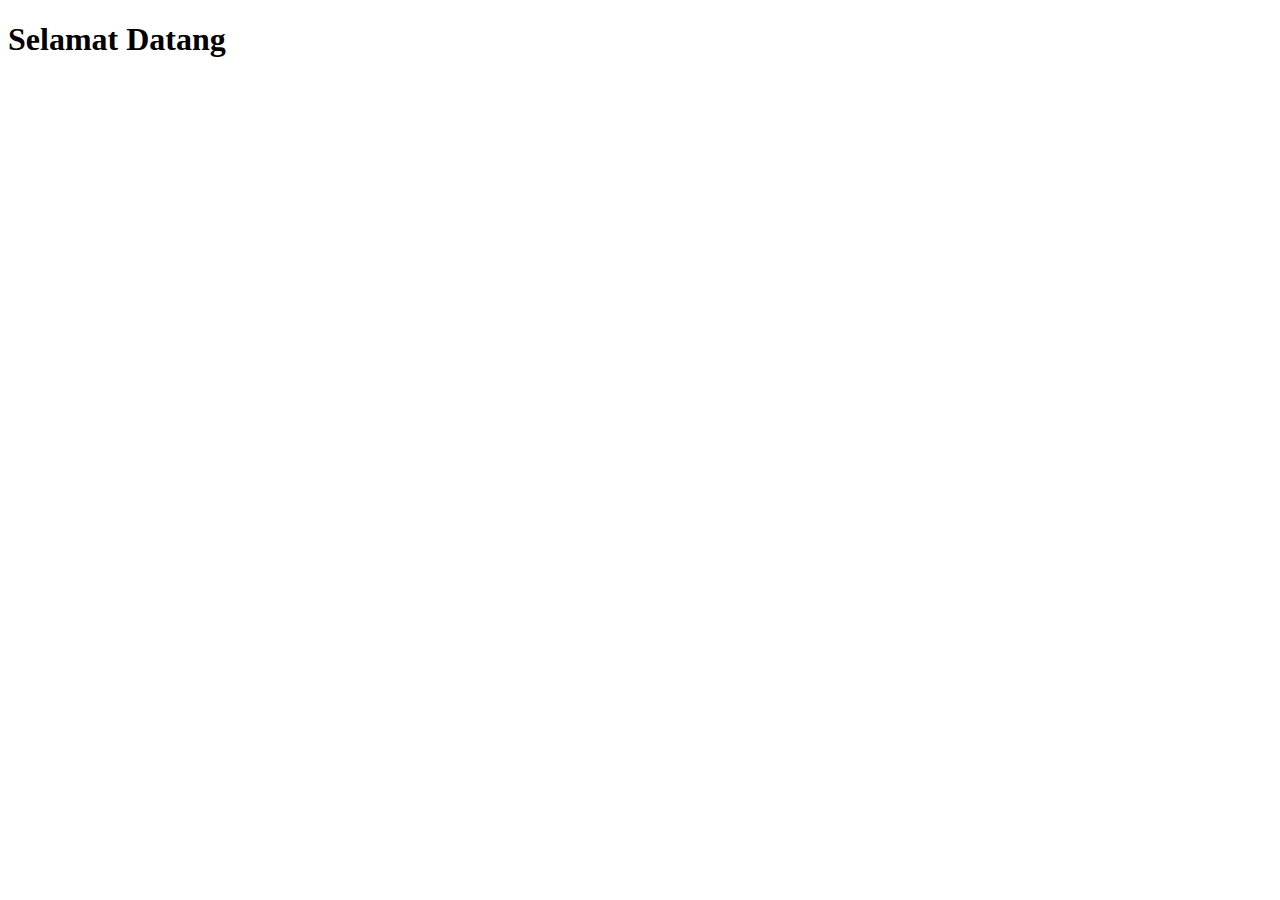
==== index.html @ fece5b3b "menambahkan header" ====
<!DOCTYPE html>
<html lang="en">

<head>
    <meta charset="UTF-8">
    <meta name="viewport" content="width=device-width, initial-scale=1.0">
    <title>HTML-CSS-Javascript | DTS 2</title>
    <link rel="stylesheet" href="assets/style.css">
</head>

<body>
    <header>
        <h1>Selamat Datang</h1>
    </header>
</body>

</html>
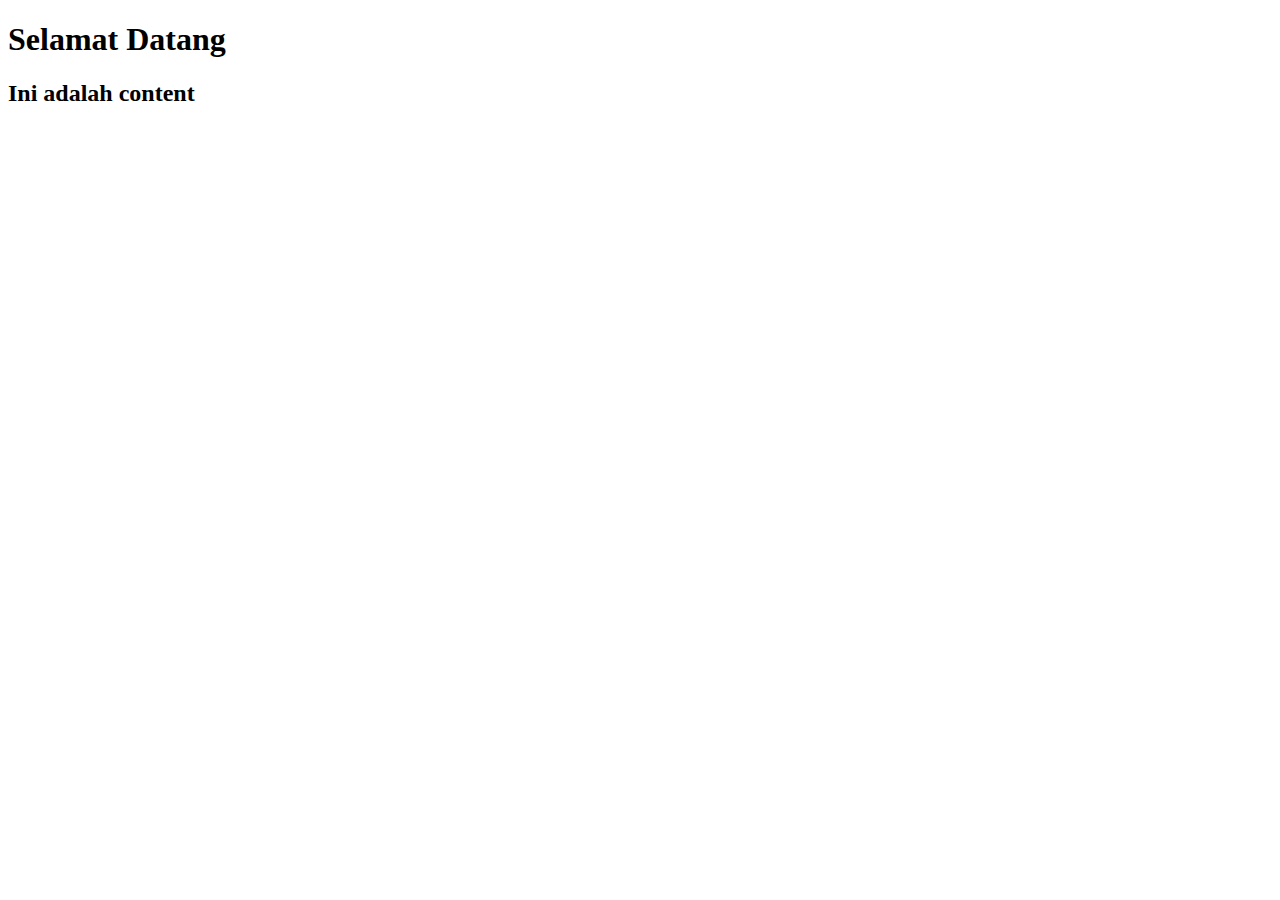
==== commit aea9f602: "saya telah menambahkan elemen" ====
--- a/index.html
+++ b/index.html
@@ -12,6 +12,11 @@
     <header>
         <h1>Selamat Datang</h1>
     </header>
+    <div class="container">
+        <div class="content">
+            <h2>Ini adalah content</h2>
+        </div>
+    </div>
 </body>
 
 </html>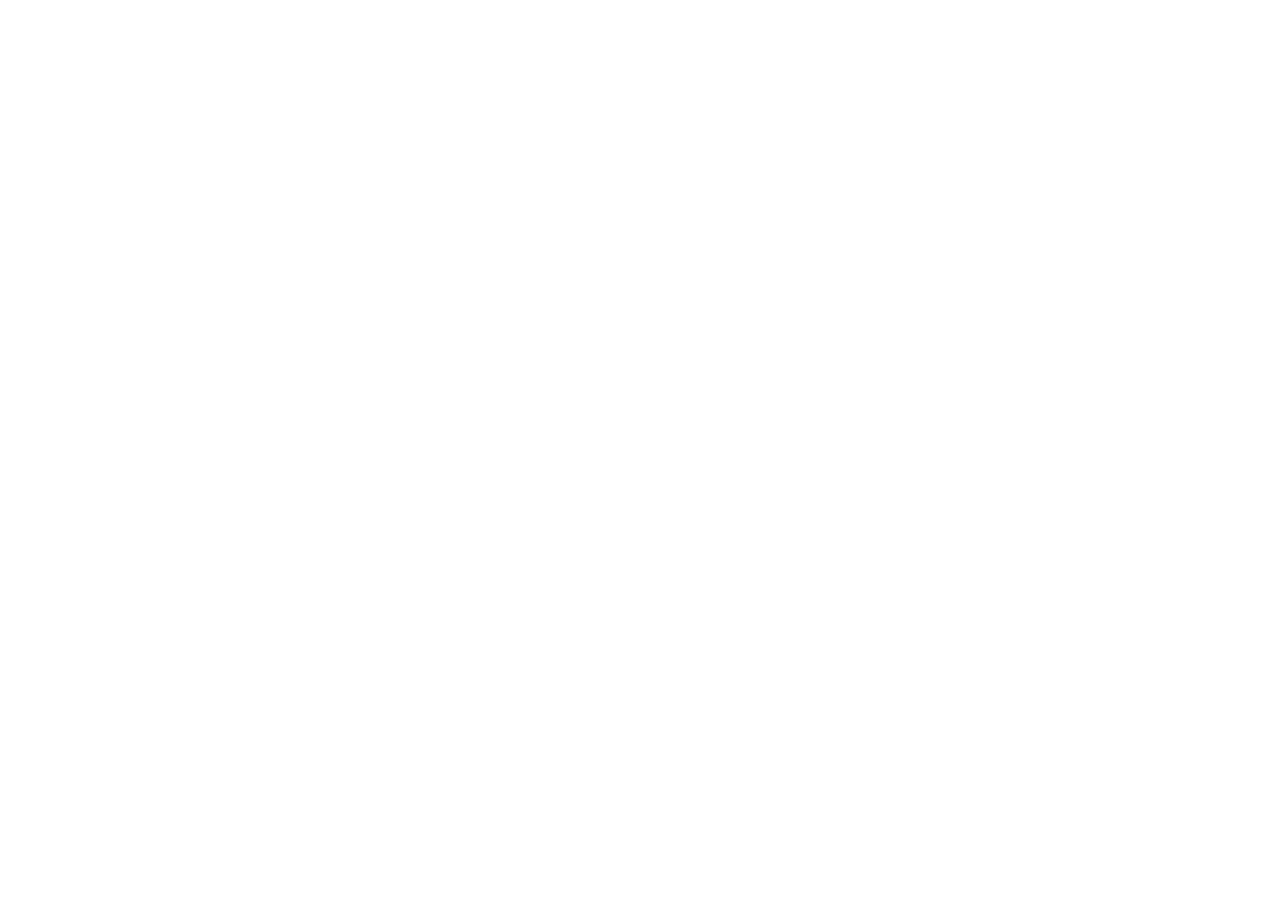
==== commit f8fcbc68: "Merge pull request #4 from andrisatriawan/budi" ====
--- a/index.html
+++ b/index.html
@@ -9,14 +9,7 @@
 </head>
 
 <body>
-    <header>
-        <h1>Selamat Datang</h1>
-    </header>
-    <div class="container">
-        <div class="content">
-            <h2>Ini adalah content</h2>
-        </div>
-    </div>
+
 </body>
 
 </html>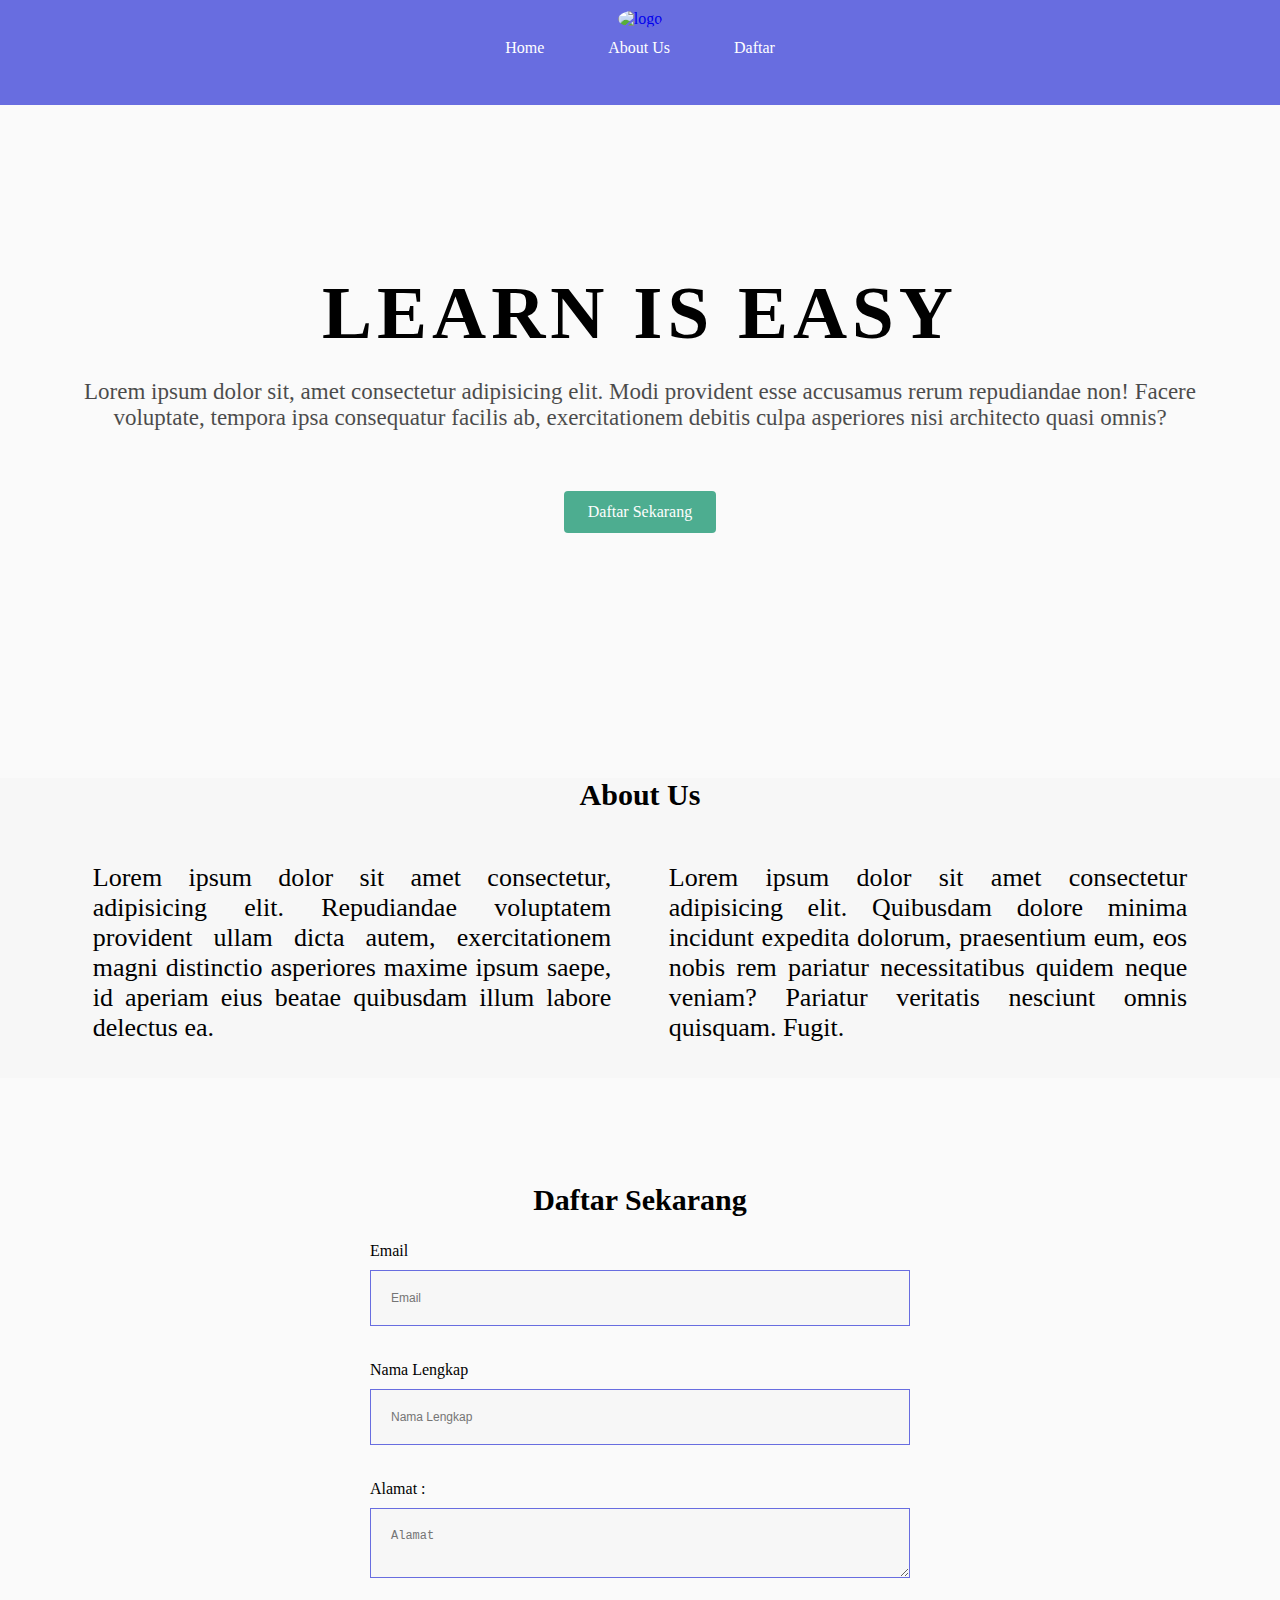
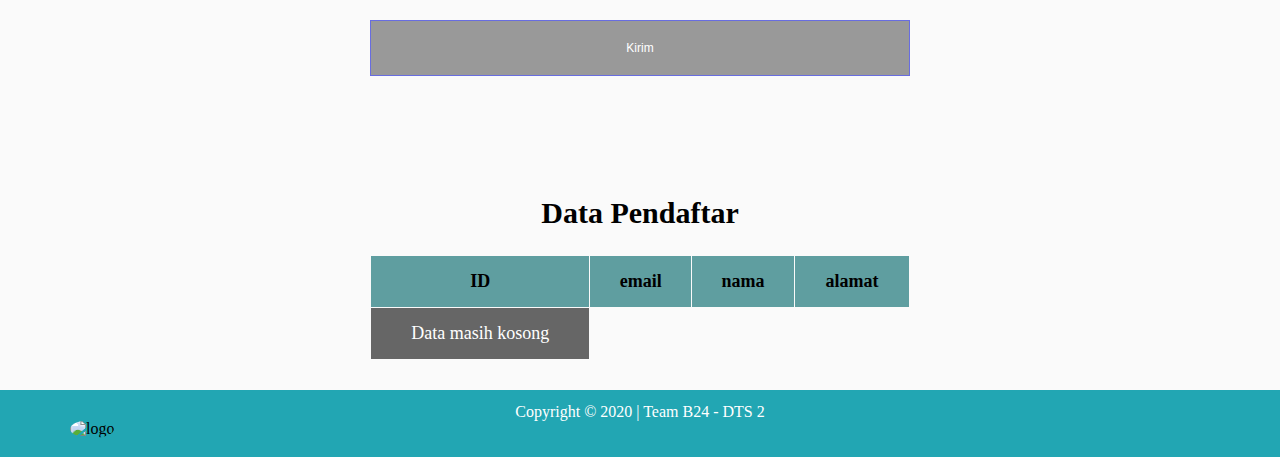
==== commit c3474ede: "update js v1" ====
--- a/index.html
+++ b/index.html
@@ -4,12 +4,102 @@
 <head>
     <meta charset="UTF-8">
     <meta name="viewport" content="width=device-width, initial-scale=1.0">
-    <title>HTML-CSS-Javascript | DTS 2</title>
-    <link rel="stylesheet" href="assets/style.css">
+    <title>B24 Team</title>
+    <link rel='shortcut icon' href='assets/img/favi.ico' type='image/x-icon'/>
+    <link rel="stylesheet" href="assets/css/style.css">
+    <link rel="stylesheet" href="assets/css/responsive.css">
+    <link rel="stylesheet" href="assets/fa/css/all.min.css">
 </head>
 
 <body>
-
+    <header>
+        <div class="container">
+            <div class="header-logo">
+                <a href="#">
+                    <img src="assets/img/B_24.jpg" alt="logo" class="logo">
+                </a>
+            </div>
+            <a href="">
+                <i class="fas fa-bars menu-icon"></i>
+            </a>
+            <div class="nav">
+                <a href="#">Home</a>
+                <a href="#about">About Us</a>
+                <a href="#daftar">Daftar</a>
+            </div>
+        </div>
+    </header>
+    <div class="top-wrapper">
+        <div class="container">
+            <h1>LEARN IS EASY</h1>
+            <p>Lorem ipsum dolor sit, amet consectetur adipisicing elit. Modi provident esse accusamus rerum repudiandae
+                non! Facere voluptate, tempora ipsa consequatur facilis ab, exercitationem debitis culpa asperiores nisi
+                architecto quasi omnis?</p>
+            <div class="btn-wrapper" id="about">
+                <a href="#daftar" class="btn signup">Daftar Sekarang</a>
+            </div>
+        </div>
+    </div>
+    <div class="about-wrapper">
+        <div class="heading">
+            <h2>About Us</h2>
+        </div>
+        <div class="row">
+            <div class="col-5">
+                <p>Lorem ipsum dolor sit amet consectetur, adipisicing elit. Repudiandae voluptatem provident ullam
+                    dicta autem, exercitationem magni distinctio asperiores maxime ipsum saepe, id aperiam eius beatae
+                    quibusdam illum labore delectus ea.</p>
+            </div>
+            <div class="col-5">
+                <p>Lorem ipsum dolor sit amet consectetur adipisicing elit. Quibusdam dolore minima incidunt expedita
+                    dolorum, praesentium eum, eos nobis rem pariatur necessitatibus quidem neque veniam? Pariatur
+                    veritatis nesciunt omnis quisquam. Fugit.</p>
+            </div>
+        </div>
+    </div>
+    <div class='clear'></div>
+    <div class="form-wrapper">
+        <div id="form">
+            <div class="bungkus">
+                <h2>Daftar Sekarang</h2>
+                <div class="form-group">
+                    <p>Email</p>
+                    <input placeholder="Email" id="email">
+                </div>
+                <div class="form-group">
+                    <p>Nama Lengkap</p>
+                    <input placeholder="Nama Lengkap" id="nama">
+                </div>
+                <div class="form-group">
+                    <p>Alamat :</p>
+                    <textarea placeholder="Alamat" id="alamat"></textarea><br/><br/>
+                    <input class="contact-submit" id="daftar" type="button" value="Kirim">
+                </div>
+            </div>
+        </div>
+    </div>
+    <div class="bungkus">
+        <h2>Data Pendaftar</h2>
+        <table id="datatabel">
+            <thead>
+                <tr>
+                    <th>ID</th>
+                    <th>email</th>
+                    <th>nama</th>
+                    <th>alamat</th>
+                </tr>
+            </thead>
+            <tbody id="registered">
+            </table>
+        </table>
+    </div>
+    <footer>
+        <div class="container">
+            <img src="assets/img/B_24.jpg" alt="logo" class="footer-logo">
+            <p>Copyright &copy; 2020 | Team B24 - DTS 2</p>
+        </div>
+    </footer>
+    <script src='assets/js/javascript.js'></script>
 </body>
 
 </html>--- a/assets/css/style.css
+++ b/assets/css/style.css
@@ -0,0 +1,249 @@
+* {
+    box-sizing: border-box;
+}
+
+html{
+    background-image: url(../img/img_1.svg);
+    background-repeat: repeat;
+    background-size: cover;
+    background-blend-mode: color;
+    z-index: -1;
+    height: 100%;
+    width: 100%;
+}
+
+body {
+    margin: 0;
+    min-height: 100%;
+    width: 100%;
+    background-color: rgba(250, 250, 250, 0.90);
+    word-wrap: break-word;
+    z-index: 1;
+}
+
+a {
+    text-decoration: none;
+}
+
+.container {
+    max-width: 1170px;
+    width: 100%;
+    padding: 0 15px;
+    margin: 0 auto;
+}
+
+header {
+    height: 105px;
+    width: 100%;
+    background-color: #686de0;
+    position: fixed;
+    top: 0;
+    z-index: 10;
+}
+
+.header-logo {
+    text-align: center;
+}
+
+.logo {
+    width: 50px;
+    margin-top: 10px;
+    border-radius: 50%;
+    transition: all 0.9s;
+}
+
+.nav {
+    text-align: center;
+}
+
+.nav a {
+    color: white;
+    padding: 0px 30px;
+    line-height: 40px;
+    transition: all 0.5s;
+    display: inline-block;
+}
+
+.nav a:hover {
+    background-color: rgba(255, 255, 255, 0.3);
+}
+
+a .menu-icon {
+    display: none;
+}
+
+.top-wrapper {
+    padding: 220px 0 160px 0;
+    /* background-image: radial-gradient(52.34% 52.34% at 62.58% 50%, rgba(0, 0, 0, 0.2072) 0%, rgba(0, 0, 0, 0.3864) 22.21%, rgba(0, 0, 0, 0.56) 45.37%),url(../img/img_1.svg); */
+    background-size: cover;
+    color: black;
+    text-align: center;
+    bottom: 0;
+    /* box-shadow: 1px 1px 10px rgba(0,0,0,0.5); */
+    text-shadow: px 1px 10px rgba(0,0,0,0.5);
+}
+
+.top-wrapper h1 {
+    font-size: 75px;
+    letter-spacing: 5px;
+    margin-bottom: 10px;
+}
+  
+.top-wrapper p {
+    font-size:23px;
+    opacity: 0.7;
+    margin-bottom: 3px;
+}
+
+  .btn-wrapper {
+    text-align: center;
+    margin: 60px 0;
+  }
+  
+  .btn-wrapper p {
+    margin: 10px 0;
+  }
+  
+  .signup {
+    background-color: #239b76;
+  }
+  
+  .btn {
+    padding: 12px 24px;
+    color: white;
+    display: inline-block;
+    opacity: 0.8;
+    border-radius: 4px;
+    text-align: center;
+  }
+  
+  .btn:hover {
+    opacity: 1;
+  }
+  
+  .about-wrapper {
+      margin-bottom: 50px;
+      background-color: #f7f7f7;
+      height: 300px;
+  }
+
+  .heading {
+      text-align: center;
+  }
+
+  .row {
+      padding: 0 5%;
+  }
+  h2{
+      text-align: center;
+      font-size:30px;
+  }
+
+  .col-5 {
+      float: left;
+      width: 50%;
+      padding: 0 2.5%;
+  }
+
+  .col-5 p {
+      text-align: justify;
+      font-size:26px;
+}
+
+#form{
+    background-color: rgba(250, 250, 250, 0.96);
+    z-index: 1;
+}
+#form p {
+    text-align:left;
+}
+.form-group{
+    margin:25px 0;
+}
+.form-group input,.form-group textarea{
+    width: 100%;
+}
+input[type='button']{
+    background-color:#999;
+    color:#fff;
+    cursor:pointer;
+}
+input[type='button']:hover{
+    background-color:#555;
+    color:#eee;
+}
+.bungkus{
+    max-width:600px;
+    margin:0 auto;
+    padding:30px;
+}
+.clear{
+    clear:both;
+}
+
+.form-wrapper{
+    background-image: url(../img/img_2.svg);
+    background-size: auto;
+    top: 0;
+    bottom: 0;
+    text-align: center;
+    z-index: -1;
+}
+
+.form-wrapper p{
+    margin: 0;
+}
+
+table{
+	width:100%;
+    border-spacing:1px;
+    text-align:center;
+    font-size:18px;
+}
+tbody{
+    color:#fff;
+}
+th,td{
+    padding: 15px 20px;
+}
+th{
+    background-color:cadetblue;
+}
+tr:nth-child(2n+1){
+	background-color:#666;
+}
+tr:nth-child(2n){
+	background-color:#555;
+}
+#datatabel{
+    text-align:center;
+}
+
+input, textarea {
+    width: 50%;
+    margin-top: 10px;
+    margin-bottom: 10px;
+    padding: 20px;
+    font-size: 12px;
+    border: 1px solid #686de0;
+    background-color: #f7f7f7;
+}
+
+footer img {
+    width: 50px;
+    border-radius: 50%;
+}
+  
+footer p {
+    color: white;
+    font-size: 16px;
+    text-align: center;
+    margin-top: -35px;
+}
+  
+footer {
+    padding-top: 30px;
+    padding-bottom: 20px;
+    display: block;
+    background-color: #22a6b3;
+}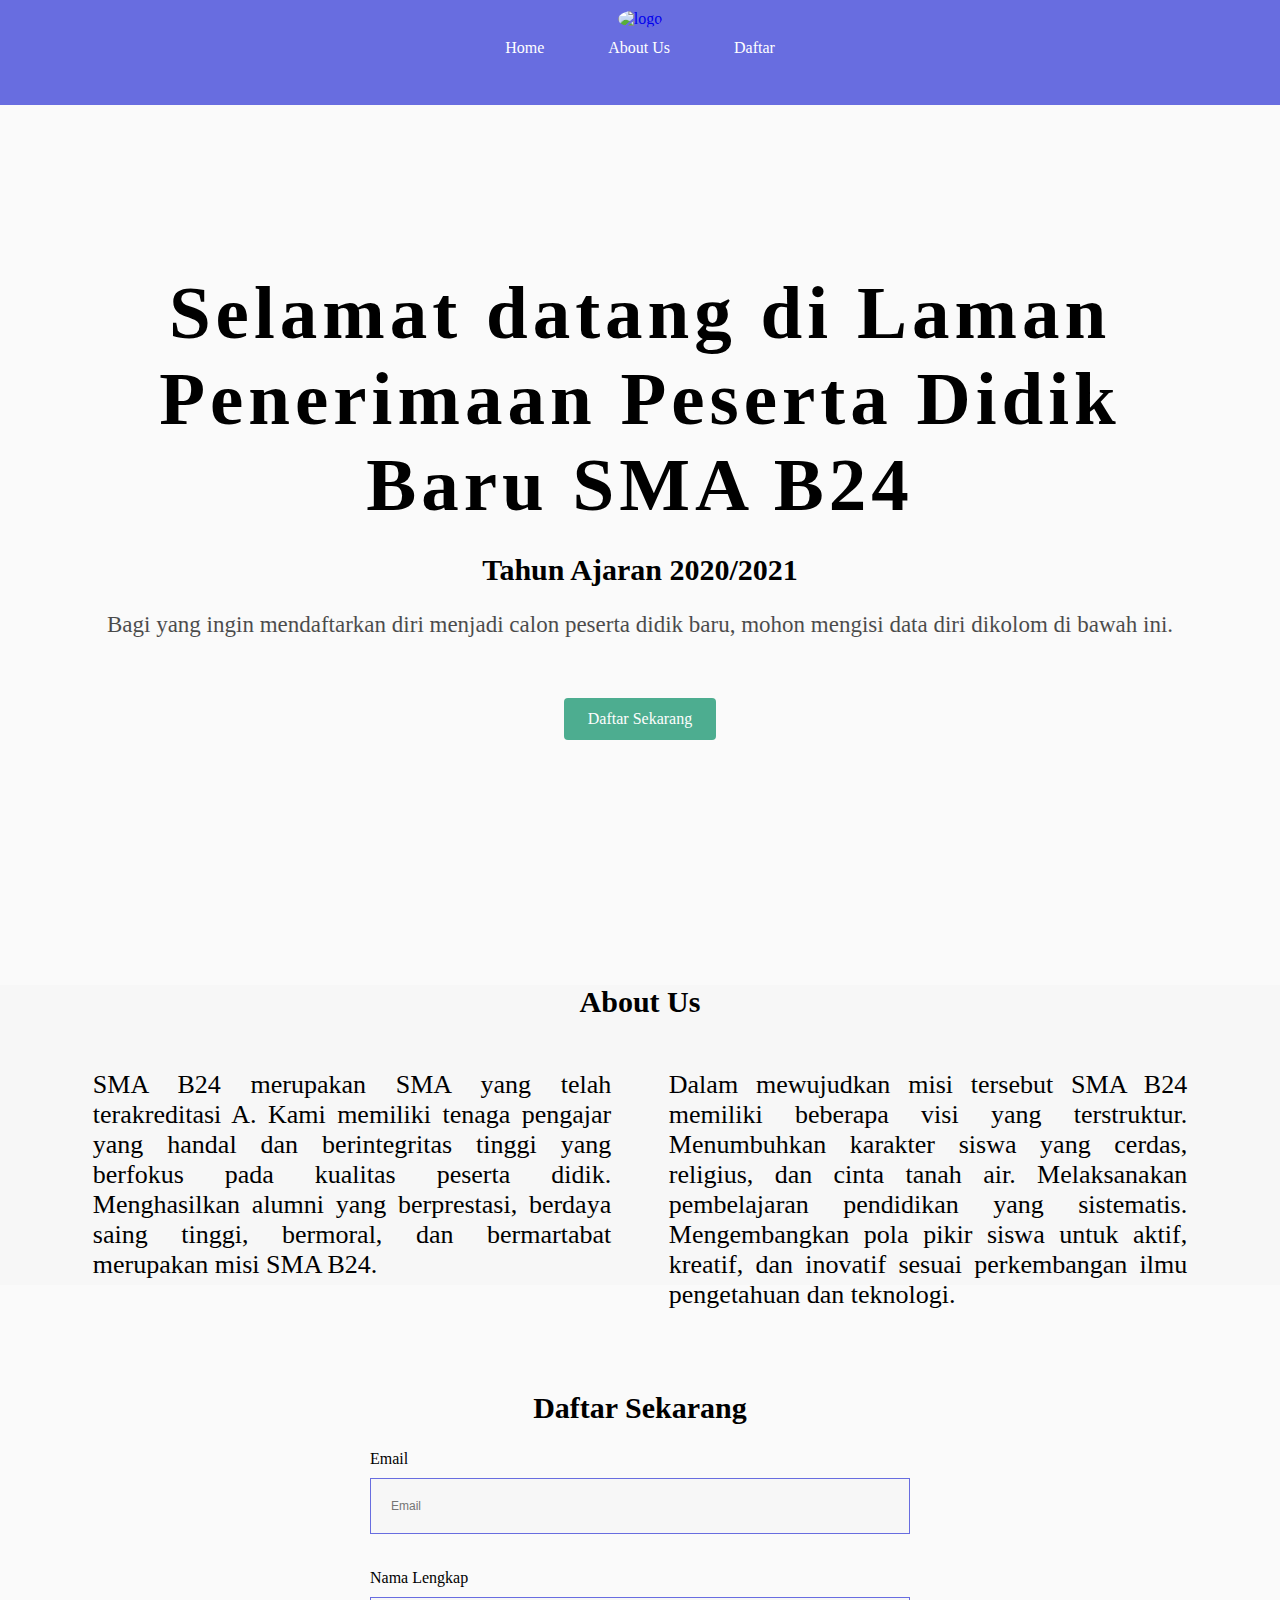
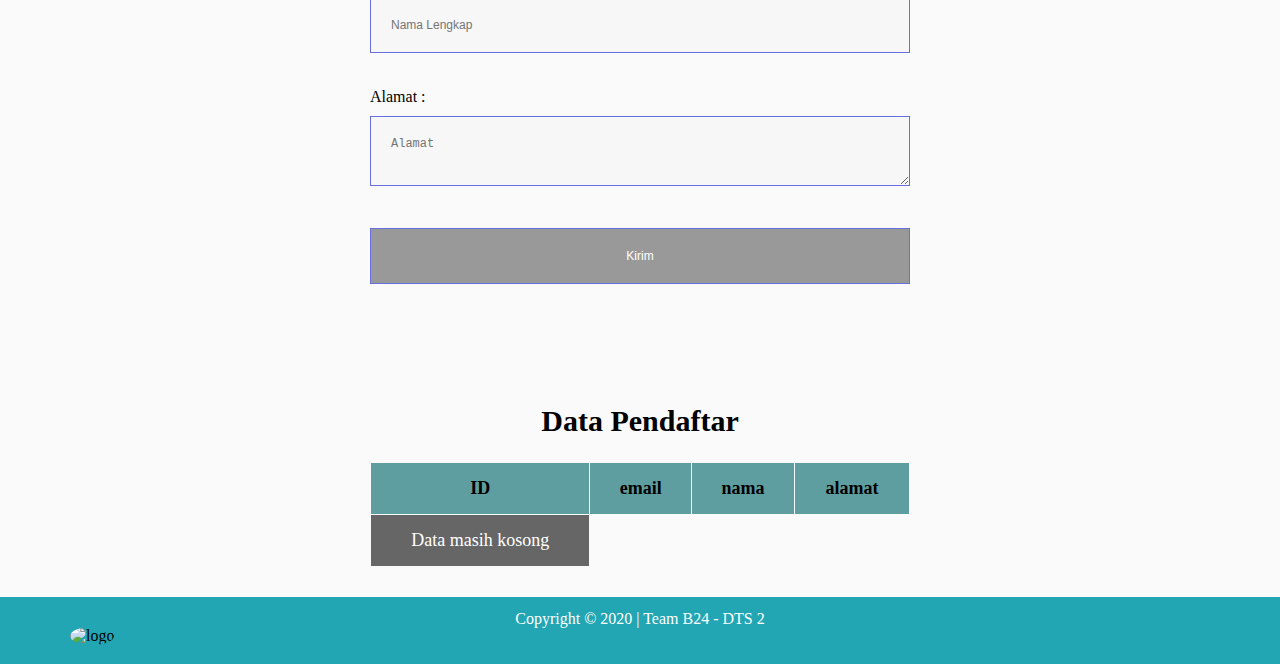
==== commit c66db825: "Update index.html" ====
--- a/index.html
+++ b/index.html
@@ -31,10 +31,9 @@
     </header>
     <div class="top-wrapper">
         <div class="container">
-            <h1>LEARN IS EASY</h1>
-            <p>Lorem ipsum dolor sit, amet consectetur adipisicing elit. Modi provident esse accusamus rerum repudiandae
-                non! Facere voluptate, tempora ipsa consequatur facilis ab, exercitationem debitis culpa asperiores nisi
-                architecto quasi omnis?</p>
+            <h1>Selamat datang di Laman Penerimaan Peserta Didik Baru SMA B24</h1>
+            <h2>Tahun Ajaran 2020/2021</h2>
+            <p>Bagi yang ingin mendaftarkan diri menjadi calon peserta didik baru, mohon mengisi data diri dikolom di bawah ini.</p>
             <div class="btn-wrapper" id="about">
                 <a href="#daftar" class="btn signup">Daftar Sekarang</a>
             </div>
@@ -46,14 +45,10 @@
         </div>
         <div class="row">
             <div class="col-5">
-                <p>Lorem ipsum dolor sit amet consectetur, adipisicing elit. Repudiandae voluptatem provident ullam
-                    dicta autem, exercitationem magni distinctio asperiores maxime ipsum saepe, id aperiam eius beatae
-                    quibusdam illum labore delectus ea.</p>
+                <p>SMA B24 merupakan SMA yang telah terakreditasi A. Kami memiliki tenaga pengajar yang handal dan berintegritas tinggi yang berfokus pada kualitas peserta didik. Menghasilkan alumni yang berprestasi, berdaya saing tinggi, bermoral, dan bermartabat merupakan misi SMA B24.</p>
             </div>
             <div class="col-5">
-                <p>Lorem ipsum dolor sit amet consectetur adipisicing elit. Quibusdam dolore minima incidunt expedita
-                    dolorum, praesentium eum, eos nobis rem pariatur necessitatibus quidem neque veniam? Pariatur
-                    veritatis nesciunt omnis quisquam. Fugit.</p>
+                <p>Dalam mewujudkan misi tersebut SMA B24 memiliki beberapa visi yang terstruktur. Menumbuhkan karakter siswa yang cerdas, religius, dan cinta tanah air. Melaksanakan pembelajaran pendidikan yang sistematis. Mengembangkan pola pikir siswa untuk aktif, kreatif, dan inovatif sesuai perkembangan ilmu pengetahuan dan teknologi.</p>
             </div>
         </div>
     </div>
@@ -98,8 +93,8 @@
             <img src="assets/img/B_24.jpg" alt="logo" class="footer-logo">
             <p>Copyright &copy; 2020 | Team B24 - DTS 2</p>
         </div>
+        <div id="backtotop" class="sembunyi">Back to top</div>
     </footer>
     <script src='assets/js/javascript.js'></script>
 </body>
-
-</html>+</html>
--- a/assets/css/style.css
+++ b/assets/css/style.css
@@ -10,6 +10,7 @@
     z-index: -1;
     height: 100%;
     width: 100%;
+    scroll-behavior: smooth;
 }
 
 body {
@@ -246,4 +247,27 @@
     padding-bottom: 20px;
     display: block;
     background-color: #22a6b3;
+}
+.sembunyi{
+    height:0;
+    width:0;
+    display:none;
+}
+#backtotop{
+	background-color:rgba(50,50,50,0.5);
+	color:#fff;
+	bottom:20px;
+	right:20px;
+	z-index:99;
+	font-size:20px;
+	border-radius:5px 5px 0 0;
+	cursor:pointer;
+	padding:10px;
+}
+#backtotop:hover{
+	background-color:rgba(200,200,200,0.5);
+	color:#222;
+}
+.scroll_fixed{
+	position:fixed;
 }